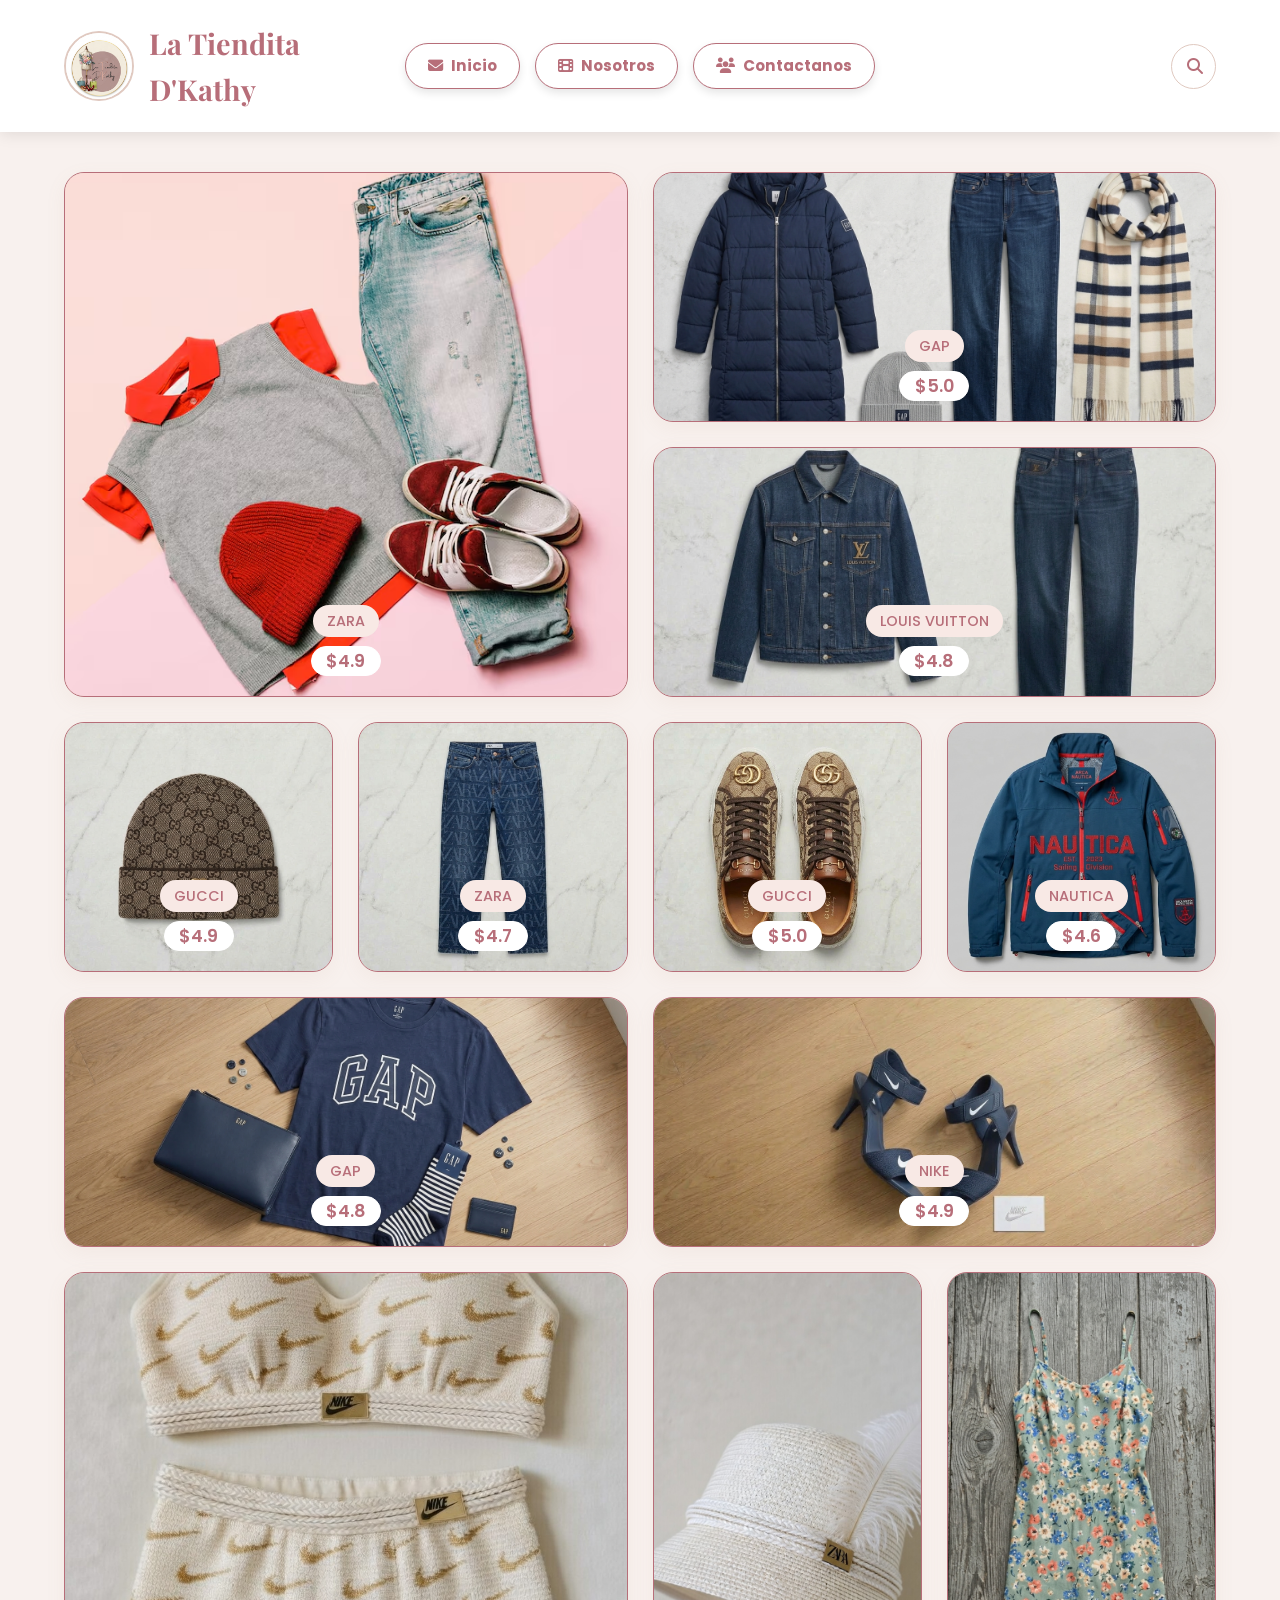
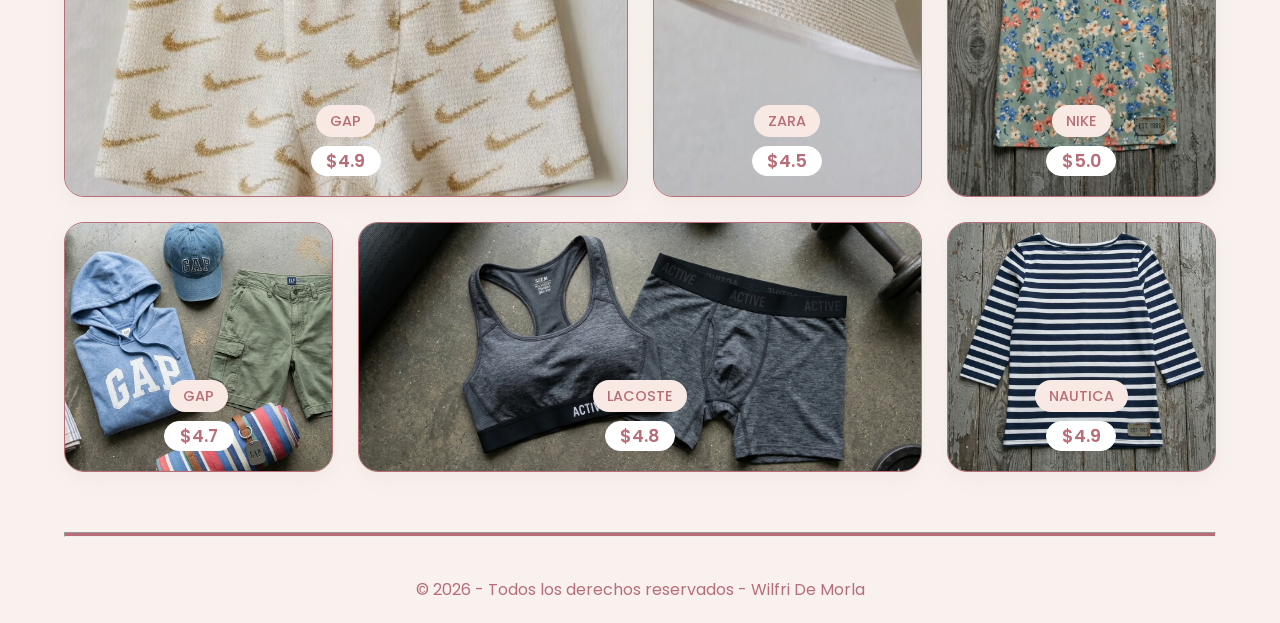
==== catalogo.html @ 21163f25 "final" ====
<!DOCTYPE html>
<html lang="es">
<head>
    <meta charset="UTF-8">
    <meta name="viewport" content="width=device-width, initial-scale=1.0">
    <title>La Tiendita D'Kathy | Catalogo</title>
    <link rel="icon" href="IMG/logok.jpg" type="image/jpeg">
    <link rel="stylesheet" href="css/style.css">
    <link rel="stylesheet" href="https://cdnjs.cloudflare.com/ajax/libs/font-awesome/6.5.1/css/all.min.css">
    <link href="https://fonts.googleapis.com/css2?family=Playfair+Display:wght@700&family=Poppins:wght@400;600;800&display=swap" rel="stylesheet">
</head>
<body id="contactanos">

   <header>
      <div class="logo-container">
    <a href="contactanos.html" class="logo-link">
        <img src="IMG/logo_tiendita.png" alt="Logo" class="logo">
        <span class="brand-name">La Tiendita D'Kathy</span>
    </a>
</div>

    <nav>
        <ul>
            <li>
                <a href="index.html">
                    <i class="fas fa-envelope"></i>
                    <span>Inicio</span>
                </a>
            </li>
            <li>
                <a href="nosotros.html">
                    <i class="fas fa-film"></i>
                    <span>Nosotros</span>
                </a>
            </li>
            <li>
                <a href="contactanos.html">
                    <i class="fas fa-users"></i>
                    <span>Contactanos</span>
                </a>
            </li>
            
        </ul>  
    </nav>
     <div class="header-widgets">
            <div class="search-container">
                <i class="fas fa-search"></i>
                <input type="text" placeholder="¿Qué buscas hoy?">
            </div>
        </div>
    </header>

            <div class="all" id="allContainer">

            <div class="filme grande" data-name="CONJUNTO">
                <img src="IMG/ropa1.avif" alt="Conjunto">
                <div class="card-content">
                    <div class="genres"><span>ZARA</span></div>
                    <div class="rating">$4.9</div>
                </div>
            </div>

            <div class="filme ancho" data-name="CONJUNTO">
                <img src="IMG/ropa2.png" alt="Conjunto">
                <div class="card-content">
                    
                    <div class="genres"><span>GAP</span></div>
                    <div class="rating">$5.0</div>
                </div>
            </div>

            <div class="filme ancho" data-name="CONJUNTO">
                <img src="IMG/ropa3.png" alt="Conjunto">
                <div class="card-content">
                    <div class="genres"><span>LOUIS VUITTON</span></div>
                    <div class="rating">$4.8</div>
                </div>
            </div>

            <div class="filme" data-name="GORRO">
                <img src="IMG/ropa4.png" alt="Gorro">
                <div class="card-content">
                    <div class="genres"><span>GUCCI</span></div>
                    <div class="rating">$4.9</div>
                </div>
            </div>

            <div class="filme" data-name="PANTALON">
                <img src="IMG/ropa5.png" alt="pantalon">
                <div class="card-content">
                    <div class="genres"><span>ZARA</span></div>
                    <div class="rating">$4.7</div>
                </div>
            </div>

            <div class="filme" data-name="Zapatos">
                <img src="IMG/ropa6.png" alt="zapatos">
                <div class="card-content">
                    <div class="genres"><span>GUCCI</span></div>
                    <div class="rating">$5.0</div>
                </div>
            </div>

            <div class="filme" data-name="CHAQUETA">
                <img src="IMG/ropa7.png" alt="chaqueta">
                <div class="card-content">
                    <div class="genres"><span>NAUTICA</span></div>
                    <div class="rating">$4.6</div>
                </div>
            </div>

            <div class="filme ancho" data-name="CONJUNTO">
                <img src="IMG/ropa8.png" alt="conjunto">
                <div class="card-content">
                    <div class="genres"><span>GAP</span></div>
                    <div class="rating">$4.8</div>
                </div>
            </div>

            <div class="filme ancho" data-name="TACONES">
                <img src="IMG/ropa9.png" alt="tacones">
                <div class="card-content">
                    <div class="genres"><span>NIKE</span></div>
                    <div class="rating">$4.9</div>
                </div>
            </div>

            <div class="filme grande" data-name="CONJUNTO DE ROPA INTERIOR">
                <img src="IMG/ropa10.jpg" alt="CLOTHE INTERIOR">
                <div class="card-content">
                    <div class="genres"><span>GAP</span></div>
                    <div class="rating">$4.9</div>
                </div>
            </div>

            <div class="filme alto" data-name="SOMBRERO">
                <img src="IMG/ropa11.jpg" alt="sombrero">
                <div class="card-content">
                    <div class="genres"><span>ZARA</span></div>
                    <div class="rating">$4.5</div>
                </div>
            </div>

            <div class="filme alto" data-name="VESTIDO CASUAL">
                <img src="IMG/ropa14.png" alt="vestido casual">
                <div class="card-content">
                    <div class="genres"><span>NIKE</span></div>
                    <div class="rating">$5.0</div>
                </div>
            </div>

            <div class="filme" data-name="VESTIDO CASUAL">
                <img src="IMG/ropa13.png" alt="vestido casual">
                <div class="card-content">
                    <div class="genres"><span>GAP</span></div>
                    <div class="rating">$4.7</div>
                </div>
            </div>

            <div class="filme ancho" data-name="ROPA INTERIOR F. DEPORTIVA">
                <img src="IMG/ropa12.png" alt="ropa femenina deportiva">
                <div class="card-content">
                    <div class="genres"><span>LACOSTE</span></div>
                    <div class="rating">$4.8</div>
                </div>
            </div>

            <div class="filme" data-name="CAMISETA">
                <img src="IMG/ropa15.png" alt="camiseta">
                <div class="card-content">
                    <div class="genres"><span>NAUTICA</span></div>
                    <div class="rating">$4.9</div>
                </div>
            </div>

        </div> 

       <footer>
      <hr class="footer-divider">

        <div class="footer-down">
            <div class="footer-bottom">
                <p>&copy; 2026 - Todos los derechos reservados - Wilfri De Morla</p>
            </div>
    </footer>

</body>
</html>
---- css/style.css ----
@import url('https://fonts.googleapis.com/css2?family=Playfair+Display:wght@700&family=Poppins:wght@400;600;700;800&display=swap');

* { 
    margin: 0; 
    padding: 0; 
    box-sizing: border-box; 
}

body {
    font-family: 'Poppins', sans-serif;
    color: #4A3C31;
    background-color: #F8F1EE;
    line-height: 1.6;
}

/*HEADER UNIFICADO*/
header, .main-header {
    display: grid;
    grid-template-columns: 1fr auto 1fr;
    align-items: center;
    padding: 20px 5%;
    width: 100%;
    z-index: 1000;
}


.main-header {
    position: absolute;
    top: 0;
    background: transparent;
}


body#contactanos header {
    position: sticky;
    top: 0;
    background-color: #FFFFFF;
    box-shadow: 0 2px 15px rgba(0,0,0,0.1);
}



.logo-container a {
    display: flex;
    align-items: center;
    text-decoration: none;
    gap: 15px;
}

.logo {
    width: 70px;
    height: 70px;
    border-radius: 50%;
    object-fit: cover;
    border: 2px solid #E0C9C0;
}

.store-name, .brand-name {
    font-family: 'Playfair Display', serif;
    font-size: 1.8rem;
    font-weight: 700;
}


.main-header .store-name {
    color: white; 
    text-shadow: 2px 2px 4px rgba(0,0,0,0.5); 
}

body#contactanos .brand-name {
    color: #B76E79;
 }

/*NAVEGACIÓN*/
nav ul {
    list-style: none;
    display: flex;
    gap: 15px;
}

nav ul li a {
    display: flex;
    align-items: center;
    text-decoration: none;
    background-color: white;
    color: #B76E79;;
    padding: 10px 22px;
    border-radius: 50px;
    font-weight: 700;
    font-size: 0.95rem;
    transition: 0.3s;
    box-shadow: 0 4px 8px rgba(0,0,0,0.1);
    border: 1px solid #B76E79;;
}

nav ul li a i {
    margin-right: 8px;
    color: #B76E79; 
}

.site-type{
    position: relative;
    left: 50px;
}
nav ul li a:hover {
    background-color: #B76E79;
    color:white;
    transform: translateY(-3px);
    border: 1px solid #E0C9C0;
}

nav ul li a:hover i { 
    color: #FFFFFF;
}

/*BUSCADOR*/
.header-widgets {
    display: flex;
    justify-content: flex-end;
}

.search-container {
    background: white;
    border-radius: 50px;
    padding: 10px 15px;
    display: flex;
    align-items: center;
    border: 1px solid #E0C9C0;
    width: 45px;
    height: 45px;
    overflow: hidden;
    transition: 0.4s ease;
}

.search-container:hover {
    width: 220px;
}

.search-container i { 
    color: #B76E79; 
    cursor: pointer; 
}

.search-container input {
    border: none;
    outline: none;
    margin-left: 10px;
    width: 0;
    opacity: 0;
    transition: 0.3s;
    background: white;
}

.search-container:hover input { 
    width: 100%; 
    opacity: 1; 
}

/*SECCIÓN HERO*/
.hero-section {
    height: 100vh;
    background: linear-gradient(rgba(0,0,0,0.4), rgba(0,0,0,0.4)), 
                url('../IMG/maniquies.avif') no-repeat center center/cover;
    display: flex;
    justify-content: center;
    align-items: center;
    text-align: center;
    color: white;
}

.hero-logo { 
    height: auto;
    width: 250px; 
    border-radius: 50%; 
    margin-bottom: 20px; 
    border: 4px solid #E0C9C0;
}

.hero-title { 
    font-size: 4rem; 
    letter-spacing: 3px;
     margin-bottom: 10px; 
    }

.hero-subtitle { 
    font-size: 1.4rem; 
    margin-bottom: 30px; 

}

.btn-comprar {
    padding: 15px 40px;
    background-color: #E0C9C0;
    color: #B76E79;
    text-decoration: none;
    border-radius: 50px;
    font-weight: 700;
    text-transform: uppercase;
    transition: 0.3s;
    border: 1px solid #B76E79;;
}

.btn-comprar:hover { 
    background-color: #B76E79; 
    color: #E0C9C0; 
    transform: scale(1.1); 
    border: 1px solid #E0C9C0; }

/*SECCIÓN CONTACTO*/

#CONTACTOS {
    display: flex;
    justify-content: center;
    align-items: center;
    padding: 80px 20px;
}


.container-form {
    background: rgba(255, 255, 255, 0.05); 
    border: 1px solid #B76E79; 
    padding: 50px;
    border-radius: 25px;
    width: 100%;
    max-width: 750px;
    box-shadow: 0 25px 50px rgba(0,0,0,0.6);
}
::placeholder{
    color: #B76E79;
}


.info-form {
    text-align: center;
    margin-bottom: 40px;
}

.info-form h2 {
    color: #B76E79; 
    font-size: 2rem;
    margin-bottom: 15px;
}

.info-form p {
    color: #B76E79;
    margin-bottom: 25px;
}


.contact-links {
    display: flex;
    justify-content: center;
    flex-wrap: wrap;
    gap: 20px;
}

.contact-links a {
    color: #B76E79;
    text-decoration: none;
    font-size: 0.85rem;
    display: flex;
    align-items: center;
    gap: 10px;
    padding: 10px 15px;
    background: #E0C9C0;
    border-radius: 50px;
    transition: 0.3s;
    border: 1px  solid #B76E79;
}

.contact-links a:hover {
    background: #B76E79;
    color: #E0C9C0;
    border: 1px  solid #E0C9C0;;
}


.formulario h2 {
    text-align: center;
    font-size: 1.2rem;
    margin-bottom: 20px;
    color: #B76E79;
}


input, textarea {
    width: 100%;
    padding: 15px;
    margin: 10px 0;
    border-radius: 10px;
    border: 1px solid #B76E79; 
    background: #E0C9C0;
    color:#B76E79;
    font-family: 'Orbitron', sans-serif;
    outline: none;
    transition: 0.3s;
}

input:focus, textarea:focus {
    border-color: #B76E79;
}

textarea {
    min-height: 120px;
    resize: none;
}


button {
    width: 100%;
    background: #E0C9C0;
    color:#B76E79;
    padding: 18px;
    border-radius: 50px;
    border: none;
    font-family: 'Orbitron', sans-serif;
    font-size: 1rem;
    font-weight: bold;
    cursor: pointer;
    margin-top: 15px;
    display: flex;
    justify-content: center;
    align-items: center;
    gap: 10px;
    transition: 0.3s;
    border: 1px solid #B76E79;
}

button:hover {
    background: #B76E79;
    transform: scale(1.02);
    color:#E0C9C0;
    border: 1px solid #E0C9C0;
}

/*FOOTER*/
.footer {
    background: white;
    color: #B76E79;
    height: auto;
    max-width: 100%;
}

.footer-container {
    display: flex;
    margin-left: 10%;
}

.footer-box_subscription-info {
    margin-left: 10%;
    margin-top: 4%;
}

.boxes {
    display: flex;
    margin: 25px;
    gap: 40px;
}

.footer-box {
    display: flex;
    flex-direction: column;
    align-items: center; 
    margin: 25px;
}

.box-title {
    margin-bottom: -10px;
}

.box-content ul {
    list-style-type: none; 
    padding: 0;
    margin: 0;
}

.box-content li {
    display: flex;
    flex-direction: column;
    align-items: center;
    margin-bottom: 20px;
    text-align: center;
}

.box-content h3::before {
    content: "•"; 
    margin-right: 8px;
    color:#B76E79;
}

.box-content h3 {
    display: flex;
    align-items: center;
    justify-content: center;
    margin-bottom: 5px;
}

.icons ul {
    display: flex;
    justify-content: center;
    list-style: none;
    padding: 0;
}

.icons .icon {
    position: relative;
    background: #B76E79;
    border-radius: 50%;
    margin: 10px;
    width: 50px;
    height: 50px;
    font-size: 18px;
    display: flex;
    justify-content: center;
    align-items: center;
    box-shadow: 0 10px 10px rgba(0,0,0,0.5);
    cursor: pointer;
    transition: all 0.2s cubic-bezier(0.68, -0.55, 0.265, 1.55);
    color: white; 
}

.icons .icon .name {
    position: absolute;
    top: 0;
    font-size: 14px;
    background: #ffffff;
    color: #333;
    padding: 5px 10px;
    border-radius: 5px;
    box-shadow: 0 10px 10px rgba(0, 0, 0, 0.1);
    opacity: 0;
    pointer-events: none;
    transition: all 0.3s cubic-bezier(0.68, -0.55, 0.265, 1.55);
}

.icons .icon:hover .name {
    top: 60px;
    opacity: 1;
    visibility: visible;
}

.icons .icon.facebook:hover, 
.icons .icon.facebook:hover .name { background: #1877F2; color: white; }

.icons .icon.twitter:hover, 
.icons .icon.twitter:hover .name { background: #1DA1F2; color: white; }

.icons .icon.instagram:hover, 
.icons .icon.instagram:hover .name { background: #E4405F; color: white; }

.icons .icon.github:hover, 
.icons .icon.github:hover .name { background: #333; color: white; }

.icons .icon.youtube:hover, 
.icons .icon.youtube:hover .name { background: #CD201F; color: white; }

.box-title1 {
    position: relative;
    left: 40px;
}

.box-content1 ul {
    list-style-type: none; 
}

.box-content1 ul li {
    display: flex;
    align-items: center;
    gap: 10px;
}

.sub-input {
    font-size: 15px;
    border-radius: 5px;
    padding: 10px;
    width: 280px;
    background: #E0C9C0;
    color: #B76E79;
    border: 1px solid #B76E79;;
}

.sub-button {
    font-size: 15px;
    border-radius: 5px;
    background: #B76E79;
    color: white;
    padding: 10px 20px;
    margin-left: 0;
    cursor: pointer;
    transition: transform 0.2s;
    width: auto;
    margin-top: 0; 
}

.sub-button:hover {
    transform: scale(1.1);
}

hr {
    width: 90%;
    margin: 20px auto;
    background: #B76E79;
    height: 5px;
}

.sub-input::placeholder {
    color: #B76E79;;
}

.footer-down {
    text-align: center;
    color: #B76E79;;
    width: 100%;
    padding: 20px 0;
}

.icons a {
    text-decoration: none; 
    color: inherit;       
    display: flex;
    justify-content: center;
    align-items: center;
    width: 100%;
    height: 100%;
}

/*contenido de catalogo*/

.rating {
    margin: 12px auto 0 auto;
    color: #B76E79;
    border: 1px solid white;
    width: 70px;
    background: white;
    border-radius: 20px;
    font-size: 1rem;
    font-weight: 600;
    display: block;
}

.all {
    display: grid;
    grid-template-columns: repeat(4, 1fr); 
    grid-auto-rows: 250px; 
    gap: 25px;
    padding: 40px 5%;
    max-width: 1400px;
    margin: auto;
    grid-auto-flow: dense; 
}

/*TARJETA ESTÁNDAR*/
.filme {
    background:  #E0C9C0;
    border-radius: 20px;
    overflow: hidden;
    position: relative;
    display: flex;
    flex-direction: column;
    text-align: center;
    transition: all 0.35s ease;
    box-shadow: 0 6px 20px rgba(180, 140, 120, 0.08);
    border: 1px solid #B76E79;
}

.filme:hover {
    transform: translateY(-12px);
    box-shadow: 0 15px 35px rgba(183, 110, 121, 0.18);
    border-color: #B76E79;
}

/*IMÁGENES*/
.filme img {
    width: 100%;
    height: 100%; 
    object-fit: cover;
}

/*CONTENIDO DE LA TARJETA*/
.card-content {
    padding: 20px 15px;
    position: absolute;
    bottom: 0;
    width: 100%;
    display: flex;
    flex-direction: column;
    align-items: center;
}


.genres span {
    background: #F8E9E5;
    color: #B76E79;
    padding: 6px 14px;
    border-radius: 30px;
    font-size: 0.9rem;
    font-weight: 500;
}

.rating {
    margin-top: 12px;
    font-size: 1.1rem;
    color: #B76E79;
}

.filme.grande {
    grid-column: span 2;
    grid-row: span 2;
}


.filme.ancho {
    grid-column: span 2;
}


.filme.alto {
    grid-row: span 2;
}

@media (max-width: 900px) {
    .all {
        grid-template-columns: 1fr; 
        grid-auto-rows: auto;
    }
    
    .filme.grande, .filme.ancho, .filme.alto {
        grid-column: span 1;
        grid-row: span 1;
    }

    .filme img {
        height: 350px; 
    }

 
}

/*Nosotros*/

.first-img img {
    width: 100%;
    height: 100%;
    object-fit: cover;
}

.Text_inside_img {
    position: absolute;
    top: 50%;
    left: 75%;
    transform: translate(-50%, -50%); 
    text-align: center;
    width: 90%;
    color: #333; 
    z-index: 10;
}
.img_and_text {
    position: relative;
    width: 100%;
    height: 100vh; 
    overflow: hidden;
}

.Text_inside_img h1 {
    font-size: 3.5rem;
    font-weight: 800;
    margin-bottom: -1px;
    text-shadow: 2px 2px 10px rgb(255, 253, 253); 
}

.Text_inside_img p {
    font-size: 2.5rem;
    font-weight: bold;
    text-shadow: 1px 1px 5px rgb(255, 255, 255);
}

.section-type-moda {
    display: flex;
    justify-content: center; 
    margin-top: 50px;
    flex-wrap: wrap; 
}

.moda-boxes {
    position: relative; 
    margin: 20px;
    display: inline-block; 
}

.moda-boxes img {
    width: 500px;
    height: 400px;
    border-radius: 10%;
    display: block;
    margin-left: 100px;
    margin-right: 100px;
}


.moda-boxes {
    position: relative; 
    overflow: hidden;    
    border-radius: 10%;
    cursor: pointer;
    margin: 20px;
    display: flex;
    justify-content: center;
    align-items: center;
}

.moda-boxes img {
    width: 500px;
    height: 400px;
    border-radius: 10%;
    display: block;
    transition: transform 0.4s ease;
    filter: brightness(60%);
}

.moda-boxes:hover img {
    transform: scale(1.1);
}

.modas {
    position: absolute;
    top: 50%;
    left: 50%;
    transform: translate(-50%, -50%);
    width: 70%;
    text-align: center;
    color: white;
    z-index: 2;
    pointer-events: none;
}

.modas h3 {
    font-family: 'Playfair Display', serif;
    font-size: 2rem;
    margin-bottom: 10px;
    text-transform: uppercase;
}

.modas p {
    font-family: 'Poppins', sans-serif;
    font-size: 1.1rem;
    line-height: 1.5;
}

/*Contenedor general*/
.todo {
    padding: 80px 20px;
    background-color: #f4f4f4; 
    text-align: center;
}

/*Título con estilo*/
.descrip h2 {
    font-family: 'Playfair Display', serif;
    font-size: 2.2rem;
    color: #1a1a1a;
    margin-bottom: 50px;
    text-transform: uppercase;
    letter-spacing: 3px;
    position: relative;
    display: inline-block;
}

.descrip h2::after {
    content: '';
    width: 60px;
    height: 2px;
    background: #333;
    position: absolute;
    bottom: -10px;
    left: 50%;
    transform: translateX(-50%);
}

/*Contenedor de logos*/
.marcaR {
    display: flex;
    flex-wrap: wrap;
    justify-content: center;
    align-items: center;
    gap: 25px; 
    max-width: 1100px;
    margin: 0 auto;
}

/*El cuadrito del logo*/
.marcas {
    width: 160px;
    height: 120px;
    display: flex;
    justify-content: center;
    align-items: center;
    background: radial-gradient(circle, #ffffff 50%, #fafafa 100%);
    border: 1px solid #ddd;
    border-radius: 12px;
    padding: 15px;
    box-shadow: inset 0 0 10px rgba(0,0,0,0.02);
    transition: all 0.4s cubic-bezier(0.175, 0.885, 0.32, 1.275);
    overflow: hidden;
}

.marcas img {
    max-width: 100%;
    max-height: 100%;
    object-fit: contain;
    filter: grayscale(100%) contrast(1.2) brightness(1.1);
    opacity: 0.7;
    transition: all 0.4s ease;
}

.marcas:hover {
    transform: translateY(-5px) scale(1.05);
    border-color: #1a1a1a;
    background: #fff;
    box-shadow: 0 12px 20px rgba(0,0,0,0.1);
}

.marcas:hover img {
    filter: grayscale(0%) contrast(1) brightness(1);
    opacity: 1;
}

/*Responsivo*/
@media (max-width: 600px) {
    .marcas {
        width: 140px;
        height: 100px;
    }
}

.body12{
    background-color: #f4f4f4 !important;
}

.visitanos {
    padding: 20px;
    font-family: Arial, sans-serif;
}

.visitanos h2 {
    font-size: 2.2rem;
    margin-bottom: 20px;
    letter-spacing: 1px;
}

.contenedor-flex {
    display: flex;
    gap: 30px;
    align-items: stretch;
    
}

.tarjeta-info {
    background: white;
    padding: 30px;
    border-radius: 20px;
    box-shadow: 0 4px 15px rgba(0,0,0,0.1);
    flex: 1;
}

.tarjeta-info h3 {
    margin: 10px 0;
    font-size: 1.5rem;
}

.tarjeta-info p {
    color: #333;
    margin: 8px 0;
    font-size: 0.9rem;
}
.mapa {
    flex: 1;
    border-radius: 20px;
    overflow: hidden;
    box-shadow: 0 4px 15px rgba(0,0,0,0.1);
}

.mapa iframe {
    width: 100%;
    height: 100%;
    border: 0;
    filter: grayscale(1) invert(0.9) contrast(1.2);
}

@media (max-width: 768px) {
    .contenedor-flex {
        flex-direction: column;
    }
    .mapa {
        height: 300px;
    }
}
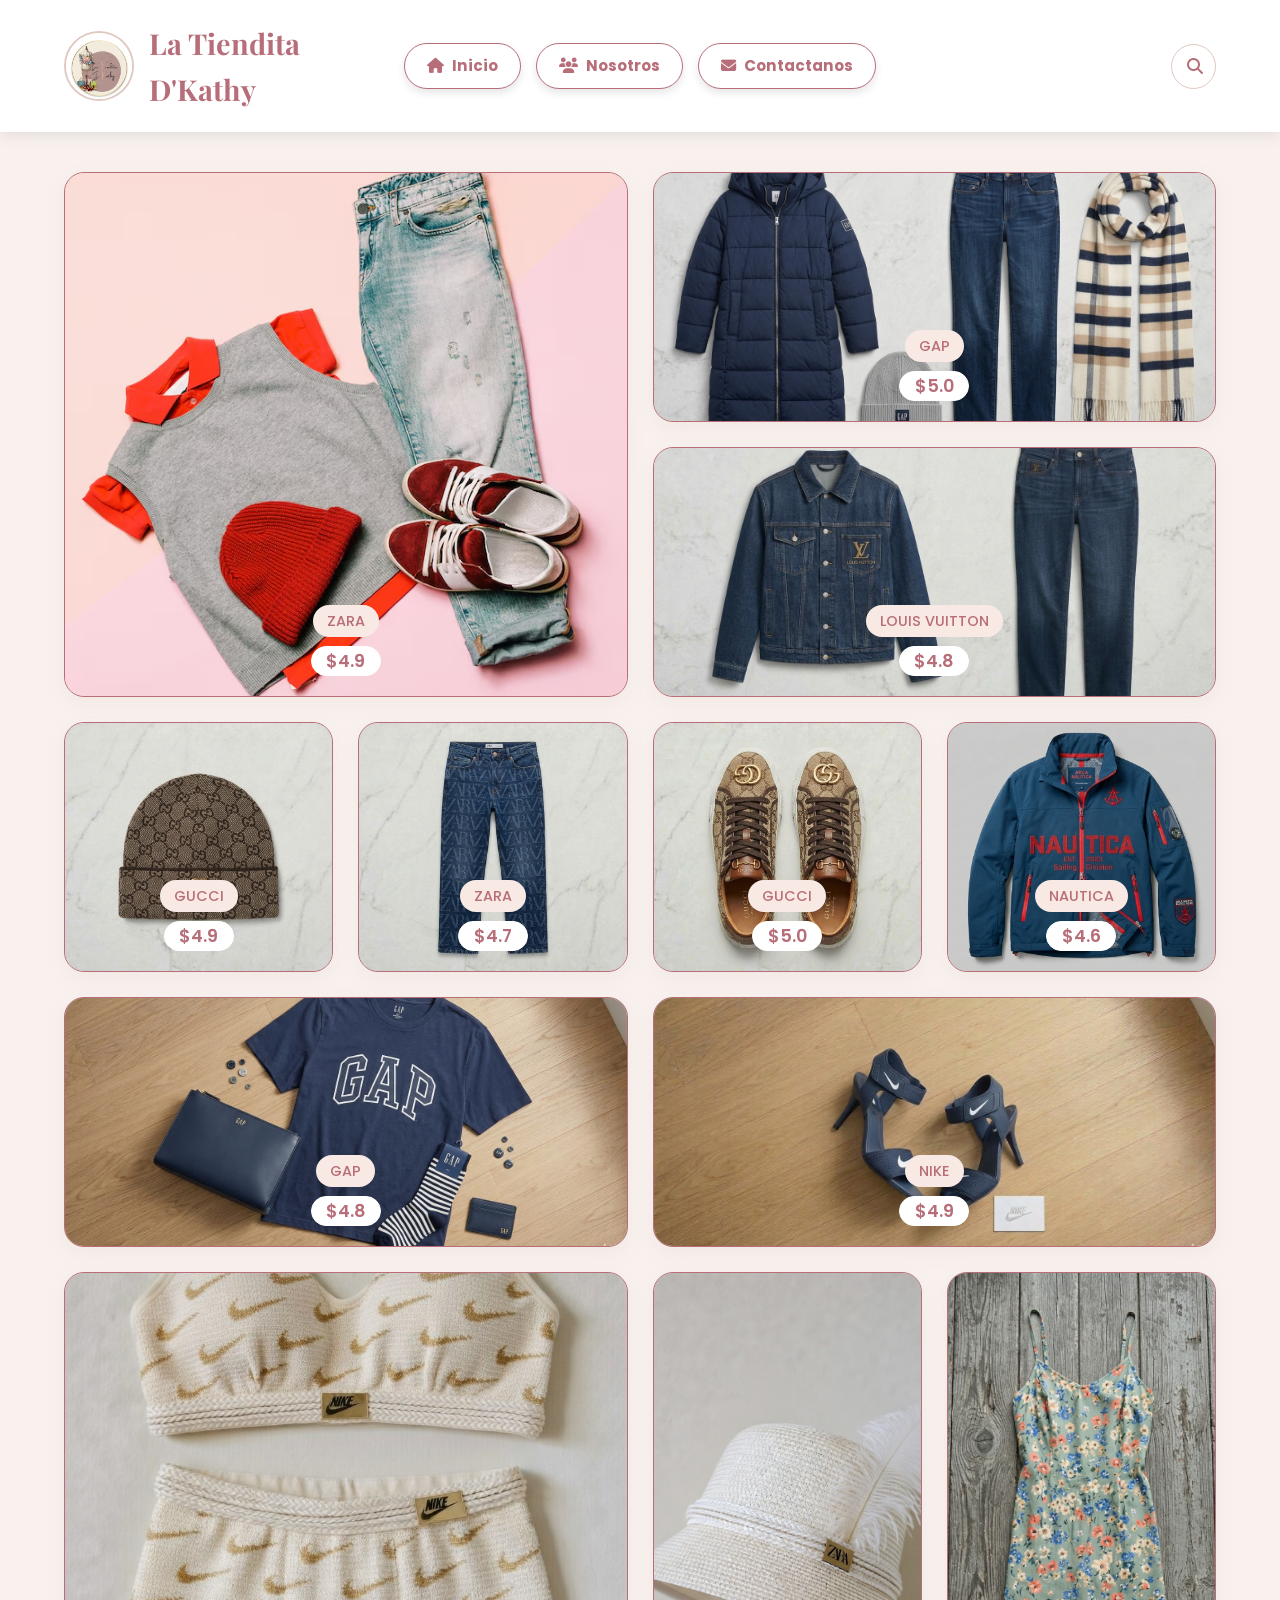
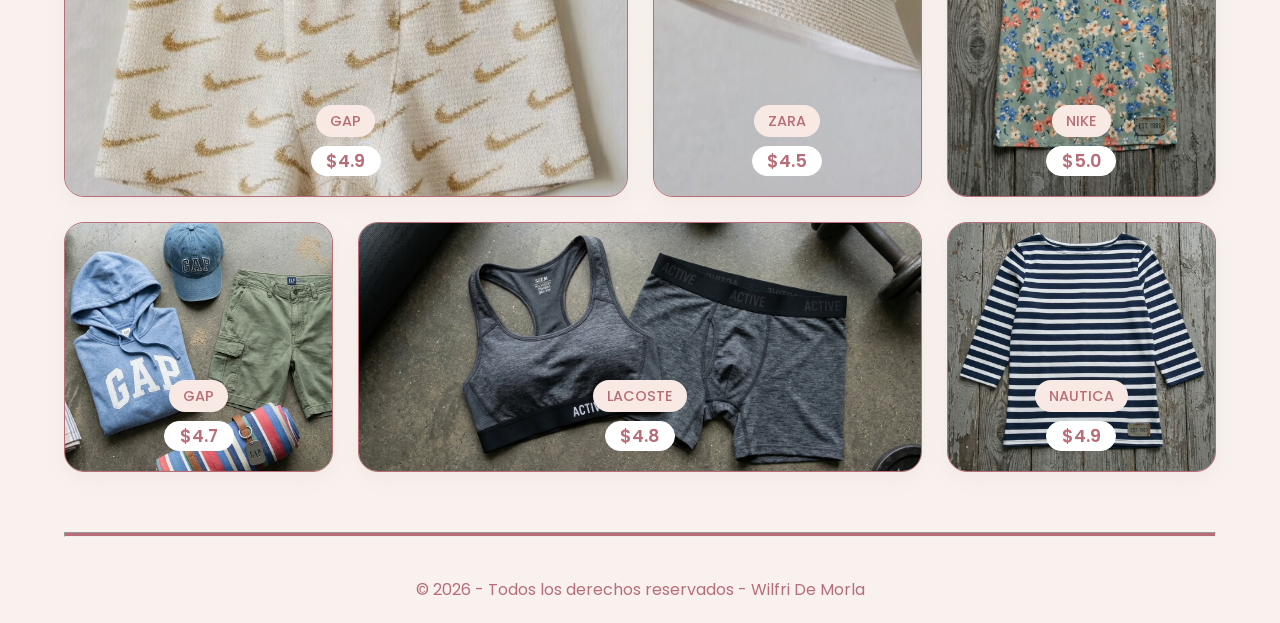
==== commit 4d25a049: "trabajo final correcion de vistas" ====
--- a/catalogo.html
+++ b/catalogo.html
@@ -23,19 +23,19 @@
         <ul>
             <li>
                 <a href="index.html">
-                    <i class="fas fa-envelope"></i>
+                    <i class="fas fa-home"></i>
                     <span>Inicio</span>
                 </a>
             </li>
             <li>
                 <a href="nosotros.html">
-                    <i class="fas fa-film"></i>
+                    <i class="fas fa-users"></i>
                     <span>Nosotros</span>
                 </a>
             </li>
             <li>
                 <a href="contactanos.html">
-                    <i class="fas fa-users"></i>
+                    <i class="fas fa-envelope"></i>
                     <span>Contactanos</span>
                 </a>
             </li>
--- a/css/style.css
+++ b/css/style.css
@@ -1,10 +1,522 @@
-
+/*index.html*/
+.hero-section {
+    height: 100vh;
+    background: linear-gradient(rgba(0,0,0,0.4), rgba(0,0,0,0.4)), 
+url('../IMG/maniquies.avif') no-repeat center center/cover;
+    display: flex;
+    justify-content: center;
+    align-items: center;
+    text-align: center;
+    color: white;
+}
+
+.hero-logo { 
+    height: auto;
+    width: 250px; 
+    border-radius: 50%; 
+    margin-bottom: 20px; 
+    border: 4px solid #E0C9C0;
+}
+
+.hero-title { 
+    font-size: 4rem; 
+    letter-spacing: 3px;
+     margin-bottom: 10px; 
+    }
+
+.hero-subtitle { 
+    font-size: 1.4rem; 
+    margin-bottom: 30px; 
+
+}
+
+.btn-comprar {
+    padding: 15px 40px;
+    background-color: #E0C9C0;
+    color: #B76E79;
+    text-decoration: none;
+    border-radius: 50px;
+    font-weight: 700;
+    text-transform: uppercase;
+    transition: 0.3s;
+    border: 1px solid #B76E79;;
+}
+
+.btn-comprar:hover { 
+    background-color: #B76E79; 
+    color: #E0C9C0; 
+    transform: scale(1.1); 
+    border: 1px solid #E0C9C0; }
+
+/* catalogo.html*/
+.rating {
+    margin: 12px auto 0 auto;
+    color: #B76E79;
+    border: 1px solid white;
+    width: 70px;
+    background: white;
+    border-radius: 20px;
+    font-size: 1rem;
+    font-weight: 600;
+    display: block;
+}
+
+.all {
+    display: grid;
+    grid-template-columns: repeat(4, 1fr); 
+    grid-auto-rows: 250px; 
+    gap: 25px;
+    padding: 40px 5%;
+    max-width: 1400px;
+    margin: auto;
+    grid-auto-flow: dense; 
+}
+
+.filme {
+    background:  #E0C9C0;
+    border-radius: 20px;
+    overflow: hidden;
+    position: relative;
+    display: flex;
+    flex-direction: column;
+    text-align: center;
+    transition: all 0.35s ease;
+    box-shadow: 0 6px 20px rgba(180, 140, 120, 0.08);
+    border: 1px solid #B76E79;
+}
+
+.filme:hover {
+    transform: translateY(-12px);
+    box-shadow: 0 15px 35px rgba(183, 110, 121, 0.18);
+    border-color: #B76E79;
+}
+
+.filme img {
+    width: 100%;
+    height: 100%; 
+    object-fit: cover;
+}
+
+.card-content {
+    padding: 20px 15px;
+    position: absolute;
+    bottom: 0;
+    width: 100%;
+    display: flex;
+    flex-direction: column;
+    align-items: center;
+}
+
+.genres span {
+    background: #F8E9E5;
+    color: #B76E79;
+    padding: 6px 14px;
+    border-radius: 30px;
+    font-size: 0.9rem;
+    font-weight: 500;
+}
+
+.rating {
+    margin-top: 12px;
+    font-size: 1.1rem;
+    color: #B76E79;
+}
+
+.filme.grande {
+    grid-column: span 2;
+    grid-row: span 2;
+}
+
+.filme.ancho {
+    grid-column: span 2;
+}
+
+.filme.alto {
+    grid-row: span 2;
+}
+
+@media (max-width: 900px) {
+    .all {
+        grid-template-columns: 1fr; 
+        grid-auto-rows: auto;
+    }
+    
+    .filme.grande, .filme.ancho, .filme.alto {
+        grid-column: span 1;
+        grid-row: span 1;
+    }
+
+    .filme img {
+        height: 350px; 
+    }
+
+ 
+}
+
+/*contactanos.html */
+#CONTACTOS {
+    display: flex;
+    justify-content: center;
+    align-items: center;
+    padding: 80px 20px;
+}
+
+.container-form {
+    background: rgba(255, 255, 255, 0.05); 
+    border: 1px solid #B76E79; 
+    padding: 50px;
+    border-radius: 25px;
+    width: 100%;
+    max-width: 750px;
+    box-shadow: 0 25px 50px rgba(0,0,0,0.6);
+}
+::placeholder{
+    color: #B76E79;
+}
+
+.info-form {
+    text-align: center;
+    margin-bottom: 40px;
+}
+
+.info-form h2 {
+    color: #B76E79; 
+    font-size: 2rem;
+    margin-bottom: 15px;
+}
+
+.info-form p {
+    color: #B76E79;
+    margin-bottom: 25px;
+}
+
+.contact-links {
+    display: flex;
+    justify-content: center;
+    flex-wrap: wrap;
+    gap: 20px;
+}
+
+.contact-links a {
+    color: #B76E79;
+    text-decoration: none;
+    font-size: 0.85rem;
+    display: flex;
+    align-items: center;
+    gap: 10px;
+    padding: 10px 15px;
+    background: #E0C9C0;
+    border-radius: 50px;
+    transition: 0.3s;
+    border: 1px  solid #B76E79;
+}
+
+.contact-links a:hover {
+    background: #B76E79;
+    color: #E0C9C0;
+    border: 1px  solid #E0C9C0;;
+}
+
+.formulario h2 {
+    text-align: center;
+    font-size: 1.2rem;
+    margin-bottom: 20px;
+    color: #B76E79;
+}
+
+input, textarea {
+    width: 100%;
+    padding: 15px;
+    margin: 10px 0;
+    border-radius: 10px;
+    border: 1px solid #B76E79; 
+    background: #E0C9C0;
+    color:#B76E79;
+    font-family: 'Orbitron', sans-serif;
+    outline: none;
+    transition: 0.3s;
+}
+
+input:focus, textarea:focus {
+    border-color: #B76E79;
+}
+
+textarea {
+    min-height: 120px;
+    resize: none;
+}
+
+button {
+    width: 100%;
+    background: #E0C9C0;
+    color:#B76E79;
+    padding: 18px;
+    border-radius: 50px;
+    border: none;
+    font-family: 'Orbitron', sans-serif;
+    font-size: 1rem;
+    font-weight: bold;
+    cursor: pointer;
+    margin-top: 15px;
+    display: flex;
+    justify-content: center;
+    align-items: center;
+    gap: 10px;
+    transition: 0.3s;
+    border: 1px solid #B76E79;
+}
+
+button:hover {
+    background: #B76E79;
+    transform: scale(1.02);
+    color:#E0C9C0;
+    border: 1px solid #E0C9C0;
+}
+
+/*nosotros*/
+.first-img img {
+    width: 100%;
+    height: 100%;
+    object-fit: cover;
+}
+
+.Text_inside_img {
+    position: absolute;
+    top: 50%;
+    left: 50%;
+    transform: translate(-50%, -50%); 
+    text-align: center;
+    width: 90%;
+    color: #333; 
+    z-index: 10;
+}
+.img_and_text {
+    position: relative;
+    width: 100%;
+    height: 100vh; 
+    overflow: hidden;
+}
+
+.Text_inside_img h1 {
+    font-size: 3.5rem;
+    font-weight: 800;
+    margin-bottom: -1px;
+    text-shadow: 2px 2px 10px rgb(255, 253, 253); 
+}
+
+.Text_inside_img p {
+    font-size: 2.5rem;
+    font-weight: bold;
+    text-shadow: 1px 1px 5px rgb(255, 255, 255);
+}
+
+.section-type-moda {
+    display: flex;
+    justify-content: center; 
+    margin-top: 50px;
+    flex-wrap: wrap; 
+}
+
+.moda-boxes {
+    position: relative; 
+    overflow: hidden;    
+    border-radius: 10%;
+    cursor: pointer;
+    margin: 20px;
+    display: flex;
+    justify-content: center;
+    align-items: center;
+    max-width: 100%;
+}
+
+.moda-boxes img {
+    width: 100%;
+    max-width: 500px;
+    height: 400px;
+    object-fit: cover;
+    border-radius: 10%;
+    display: block;
+    margin: 0 auto;
+    transition: transform 0.4s ease;
+    filter: brightness(60%);
+}
+
+.moda-boxes:hover img {
+    transform: scale(1.1);
+}
+
+.modas {
+    position: absolute;
+    top: 50%;
+    left: 50%;
+    transform: translate(-50%, -50%);
+    width: 70%;
+    text-align: center;
+    color: white;
+    z-index: 2;
+    pointer-events: none;
+}
+
+.modas h3 {
+    font-family: 'Playfair Display', serif;
+    font-size: 2rem;
+    margin-bottom: 10px;
+    text-transform: uppercase;
+}
+
+.modas p {
+    font-family: 'Poppins', sans-serif;
+    font-size: 1.1rem;
+    line-height: 1.5;
+}
+
+.todo {
+    padding: 80px 20px;
+    background-color: #f4f4f4; 
+    text-align: center;
+}
+
+.descrip h2 {
+    font-family: 'Playfair Display', serif;
+    font-size: 2.2rem;
+    color: #1a1a1a;
+    margin-bottom: 50px;
+    text-transform: uppercase;
+    letter-spacing: 3px;
+    position: relative;
+    display: inline-block;
+}
+
+.descrip h2::after {
+    content: '';
+    width: 60px;
+    height: 2px;
+    background: #333;
+    position: absolute;
+    bottom: -10px;
+    left: 50%;
+    transform: translateX(-50%);
+}
+
+.marcaR {
+    display: flex;
+    flex-wrap: wrap;
+    justify-content: center;
+    align-items: center;
+    gap: 25px; 
+    max-width: 1100px;
+    margin: 0 auto;
+}
+
+.marcas {
+    width: 160px;
+    height: 120px;
+    display: flex;
+    justify-content: center;
+    align-items: center;
+    background: radial-gradient(circle, #ffffff 50%, #fafafa 100%);
+    border: 1px solid #ddd;
+    border-radius: 12px;
+    padding: 15px;
+    box-shadow: inset 0 0 10px rgba(0,0,0,0.02);
+    transition: all 0.4s cubic-bezier(0.175, 0.885, 0.32, 1.275);
+    overflow: hidden;
+}
+
+.marcas img {
+    max-width: 100%;
+    max-height: 100%;
+    object-fit: contain;
+    filter: grayscale(100%) contrast(1.2) brightness(1.1);
+    opacity: 0.7;
+    transition: all 0.4s ease;
+}
+
+.marcas:hover {
+    transform: translateY(-5px) scale(1.05);
+    border-color: #1a1a1a;
+    background: #fff;
+    box-shadow: 0 12px 20px rgba(0,0,0,0.1);
+}
+
+.marcas:hover img {
+    filter: grayscale(0%) contrast(1) brightness(1);
+    opacity: 1;
+}
+
+@media (max-width: 600px) {
+    .marcas {
+        width: 140px;
+        height: 100px;
+    }
+}
+
+.body12{
+    background-color: #f4f4f4 !important;
+}
+
+.visitanos {
+    padding: 20px;
+    font-family: Arial, sans-serif;
+}
+
+.visitanos h2 {
+    font-size: 2.2rem;
+    margin-bottom: 20px;
+    letter-spacing: 1px;
+}
+
+.contenedor-flex {
+    display: flex;
+    gap: 30px;
+    align-items: stretch;
+    
+}
+
+.tarjeta-info {
+    background: white;
+    padding: 30px;
+    border-radius: 20px;
+    box-shadow: 0 4px 15px rgba(0,0,0,0.1);
+    flex: 1;
+}
+
+.tarjeta-info h3 {
+    margin: 10px 0;
+    font-size: 1.5rem;
+}
+
+.tarjeta-info p {
+    color: #333;
+    margin: 8px 0;
+    font-size: 0.9rem;
+}
+.mapa {
+    flex: 1;
+    border-radius: 20px;
+    overflow: hidden;
+    box-shadow: 0 4px 15px rgba(0,0,0,0.1);
+}
+
+.mapa iframe {
+    width: 100%;
+    height: 100%;
+    border: 0;
+    filter: grayscale(1) invert(0.9) contrast(1.2);
+}
+
+/*general. index*/
 @import url('https://fonts.googleapis.com/css2?family=Playfair+Display:wght@700&family=Poppins:wght@400;600;700;800&display=swap');
 
 * { 
     margin: 0; 
     padding: 0; 
     box-sizing: border-box; 
+}
+
+html, body {
+    overflow-x: hidden;
+    width: 100%;
 }
 
 body {
@@ -14,7 +526,6 @@
     line-height: 1.6;
 }
 
-/*HEADER UNIFICADO*/
 header, .main-header {
     display: grid;
     grid-template-columns: 1fr auto 1fr;
@@ -23,14 +534,12 @@
     width: 100%;
     z-index: 1000;
 }
-
 
 .main-header {
     position: absolute;
     top: 0;
     background: transparent;
 }
-
 
 body#contactanos header {
     position: sticky;
@@ -38,8 +547,6 @@
     background-color: #FFFFFF;
     box-shadow: 0 2px 15px rgba(0,0,0,0.1);
 }
-
-
 
 .logo-container a {
     display: flex;
@@ -62,7 +569,6 @@
     font-weight: 700;
 }
 
-
 .main-header .store-name {
     color: white; 
     text-shadow: 2px 2px 4px rgba(0,0,0,0.5); 
@@ -72,7 +578,6 @@
     color: #B76E79;
  }
 
-/*NAVEGACIÓN*/
 nav ul {
     list-style: none;
     display: flex;
@@ -99,10 +604,10 @@
     color: #B76E79; 
 }
 
-.site-type{
+.site-type {
     position: relative;
-    left: 50px;
-}
+}
+
 nav ul li a:hover {
     background-color: #B76E79;
     color:white;
@@ -114,7 +619,6 @@
     color: #FFFFFF;
 }
 
-/*BUSCADOR*/
 .header-widgets {
     display: flex;
     justify-content: flex-end;
@@ -157,184 +661,6 @@
     opacity: 1; 
 }
 
-/*SECCIÓN HERO*/
-.hero-section {
-    height: 100vh;
-    background: linear-gradient(rgba(0,0,0,0.4), rgba(0,0,0,0.4)), 
-                url('../IMG/maniquies.avif') no-repeat center center/cover;
-    display: flex;
-    justify-content: center;
-    align-items: center;
-    text-align: center;
-    color: white;
-}
-
-.hero-logo { 
-    height: auto;
-    width: 250px; 
-    border-radius: 50%; 
-    margin-bottom: 20px; 
-    border: 4px solid #E0C9C0;
-}
-
-.hero-title { 
-    font-size: 4rem; 
-    letter-spacing: 3px;
-     margin-bottom: 10px; 
-    }
-
-.hero-subtitle { 
-    font-size: 1.4rem; 
-    margin-bottom: 30px; 
-
-}
-
-.btn-comprar {
-    padding: 15px 40px;
-    background-color: #E0C9C0;
-    color: #B76E79;
-    text-decoration: none;
-    border-radius: 50px;
-    font-weight: 700;
-    text-transform: uppercase;
-    transition: 0.3s;
-    border: 1px solid #B76E79;;
-}
-
-.btn-comprar:hover { 
-    background-color: #B76E79; 
-    color: #E0C9C0; 
-    transform: scale(1.1); 
-    border: 1px solid #E0C9C0; }
-
-/*SECCIÓN CONTACTO*/
-
-#CONTACTOS {
-    display: flex;
-    justify-content: center;
-    align-items: center;
-    padding: 80px 20px;
-}
-
-
-.container-form {
-    background: rgba(255, 255, 255, 0.05); 
-    border: 1px solid #B76E79; 
-    padding: 50px;
-    border-radius: 25px;
-    width: 100%;
-    max-width: 750px;
-    box-shadow: 0 25px 50px rgba(0,0,0,0.6);
-}
-::placeholder{
-    color: #B76E79;
-}
-
-
-.info-form {
-    text-align: center;
-    margin-bottom: 40px;
-}
-
-.info-form h2 {
-    color: #B76E79; 
-    font-size: 2rem;
-    margin-bottom: 15px;
-}
-
-.info-form p {
-    color: #B76E79;
-    margin-bottom: 25px;
-}
-
-
-.contact-links {
-    display: flex;
-    justify-content: center;
-    flex-wrap: wrap;
-    gap: 20px;
-}
-
-.contact-links a {
-    color: #B76E79;
-    text-decoration: none;
-    font-size: 0.85rem;
-    display: flex;
-    align-items: center;
-    gap: 10px;
-    padding: 10px 15px;
-    background: #E0C9C0;
-    border-radius: 50px;
-    transition: 0.3s;
-    border: 1px  solid #B76E79;
-}
-
-.contact-links a:hover {
-    background: #B76E79;
-    color: #E0C9C0;
-    border: 1px  solid #E0C9C0;;
-}
-
-
-.formulario h2 {
-    text-align: center;
-    font-size: 1.2rem;
-    margin-bottom: 20px;
-    color: #B76E79;
-}
-
-
-input, textarea {
-    width: 100%;
-    padding: 15px;
-    margin: 10px 0;
-    border-radius: 10px;
-    border: 1px solid #B76E79; 
-    background: #E0C9C0;
-    color:#B76E79;
-    font-family: 'Orbitron', sans-serif;
-    outline: none;
-    transition: 0.3s;
-}
-
-input:focus, textarea:focus {
-    border-color: #B76E79;
-}
-
-textarea {
-    min-height: 120px;
-    resize: none;
-}
-
-
-button {
-    width: 100%;
-    background: #E0C9C0;
-    color:#B76E79;
-    padding: 18px;
-    border-radius: 50px;
-    border: none;
-    font-family: 'Orbitron', sans-serif;
-    font-size: 1rem;
-    font-weight: bold;
-    cursor: pointer;
-    margin-top: 15px;
-    display: flex;
-    justify-content: center;
-    align-items: center;
-    gap: 10px;
-    transition: 0.3s;
-    border: 1px solid #B76E79;
-}
-
-button:hover {
-    background: #B76E79;
-    transform: scale(1.02);
-    color:#E0C9C0;
-    border: 1px solid #E0C9C0;
-}
-
-/*FOOTER*/
 .footer {
     background: white;
     color: #B76E79;
@@ -344,12 +670,15 @@
 
 .footer-container {
     display: flex;
-    margin-left: 10%;
+    justify-content: space-around; 
+    flex-wrap: wrap;
+    align-items: flex-start; 
+    padding: 20px 5%;
 }
 
 .footer-box_subscription-info {
-    margin-left: 10%;
-    margin-top: 4%;
+    margin: 25px; 
+    text-align: center;
 }
 
 .boxes {
@@ -457,17 +786,22 @@
 
 .box-title1 {
     position: relative;
-    left: 40px;
+    text-align: center;
+    margin-bottom: 20px;
 }
 
 .box-content1 ul {
     list-style-type: none; 
+    padding: 0;
+    margin: 0;
 }
 
 .box-content1 ul li {
     display: flex;
-    align-items: center;
+    align-items: stretch; 
+    justify-content: center;
     gap: 10px;
+    flex-wrap: wrap; 
 }
 
 .sub-input {
@@ -475,9 +809,13 @@
     border-radius: 5px;
     padding: 10px;
     width: 280px;
+    max-width: 100%; 
     background: #E0C9C0;
     color: #B76E79;
-    border: 1px solid #B76E79;;
+    border: 1px solid #B76E79;
+    margin: 0; 
+    box-sizing: border-box;
+    height: 45px; 
 }
 
 .sub-button {
@@ -485,12 +823,15 @@
     border-radius: 5px;
     background: #B76E79;
     color: white;
-    padding: 10px 20px;
-    margin-left: 0;
+    padding: 0 20px;
     cursor: pointer;
     transition: transform 0.2s;
     width: auto;
-    margin-top: 0; 
+    margin: 0;
+    height: 45px; 
+    display: flex;
+    align-items: center;
+    justify-content: center;
 }
 
 .sub-button:hover {
@@ -525,366 +866,76 @@
     height: 100%;
 }
 
-/*contenido de catalogo*/
-
-.rating {
-    margin: 12px auto 0 auto;
-    color: #B76E79;
-    border: 1px solid white;
-    width: 70px;
-    background: white;
-    border-radius: 20px;
-    font-size: 1rem;
-    font-weight: 600;
-    display: block;
-}
-
-.all {
-    display: grid;
-    grid-template-columns: repeat(4, 1fr); 
-    grid-auto-rows: 250px; 
-    gap: 25px;
-    padding: 40px 5%;
-    max-width: 1400px;
-    margin: auto;
-    grid-auto-flow: dense; 
-}
-
-/*TARJETA ESTÁNDAR*/
-.filme {
-    background:  #E0C9C0;
-    border-radius: 20px;
-    overflow: hidden;
-    position: relative;
-    display: flex;
-    flex-direction: column;
-    text-align: center;
-    transition: all 0.35s ease;
-    box-shadow: 0 6px 20px rgba(180, 140, 120, 0.08);
-    border: 1px solid #B76E79;
-}
-
-.filme:hover {
-    transform: translateY(-12px);
-    box-shadow: 0 15px 35px rgba(183, 110, 121, 0.18);
-    border-color: #B76E79;
-}
-
-/*IMÁGENES*/
-.filme img {
-    width: 100%;
-    height: 100%; 
-    object-fit: cover;
-}
-
-/*CONTENIDO DE LA TARJETA*/
-.card-content {
-    padding: 20px 15px;
-    position: absolute;
-    bottom: 0;
-    width: 100%;
-    display: flex;
-    flex-direction: column;
-    align-items: center;
-}
-
-
-.genres span {
-    background: #F8E9E5;
-    color: #B76E79;
-    padding: 6px 14px;
-    border-radius: 30px;
-    font-size: 0.9rem;
-    font-weight: 500;
-}
-
-.rating {
-    margin-top: 12px;
-    font-size: 1.1rem;
-    color: #B76E79;
-}
-
-.filme.grande {
-    grid-column: span 2;
-    grid-row: span 2;
-}
-
-
-.filme.ancho {
-    grid-column: span 2;
-}
-
-
-.filme.alto {
-    grid-row: span 2;
-}
-
-@media (max-width: 900px) {
-    .all {
-        grid-template-columns: 1fr; 
-        grid-auto-rows: auto;
+@media (max-width: 768px) {
+    .footer-container {
+        flex-direction: column; 
+        align-items: center;
+        gap: 30px;
+        padding: 0;
+    }
+
+    .boxes {
+        flex-direction: row; 
+        flex-wrap: wrap;
+        justify-content: center;
+    }
+
+    .footer-box_subscription-info {
+        order: -1; 
+        width: 100%;
+        text-align: center;
+        margin: 0; 
+        padding: 0 15px; 
+        box-sizing: border-box;
+    }
+}
+
+@media (max-width: 480px) {
+    .boxes {
+        flex-direction: column; 
+        align-items: center;
+        margin: 0; 
+        gap: 20px;
+        width: 100%;
+        padding: 0;
+    }
+
+    .sub-input, .sub-button {
+        width: 100%; 
+        max-width: 100%;
+        margin-bottom: 10px; 
+    }
+
+    .box-title1 h1 {
+        text-align: center;
+    }
+
+    .box-content1 ul li h3 {
+        font-size: 0.95rem; 
+        text-align: center;
+        padding: 0 10px;
+    }
+
+    .footer-box {
+        width: 100%;
+        margin: 0 0 20px 0; 
+        display: flex; 
+        flex-direction: column;
+        align-items: center; 
+        justify-content: center;
+        text-align: center;
+        padding: 0; 
+    }
+    .footer-container{
+        width: 100%;
+        padding: 0 10px; 
+        box-sizing: border-box;
     }
     
-    .filme.grande, .filme.ancho, .filme.alto {
-        grid-column: span 1;
-        grid-row: span 1;
-    }
-
-    .filme img {
-        height: 350px; 
-    }
-
- 
-}
-
-/*Nosotros*/
-
-.first-img img {
-    width: 100%;
-    height: 100%;
-    object-fit: cover;
-}
-
-.Text_inside_img {
-    position: absolute;
-    top: 50%;
-    left: 75%;
-    transform: translate(-50%, -50%); 
-    text-align: center;
-    width: 90%;
-    color: #333; 
-    z-index: 10;
-}
-.img_and_text {
-    position: relative;
-    width: 100%;
-    height: 100vh; 
-    overflow: hidden;
-}
-
-.Text_inside_img h1 {
-    font-size: 3.5rem;
-    font-weight: 800;
-    margin-bottom: -1px;
-    text-shadow: 2px 2px 10px rgb(255, 253, 253); 
-}
-
-.Text_inside_img p {
-    font-size: 2.5rem;
-    font-weight: bold;
-    text-shadow: 1px 1px 5px rgb(255, 255, 255);
-}
-
-.section-type-moda {
-    display: flex;
-    justify-content: center; 
-    margin-top: 50px;
-    flex-wrap: wrap; 
-}
-
-.moda-boxes {
-    position: relative; 
-    margin: 20px;
-    display: inline-block; 
-}
-
-.moda-boxes img {
-    width: 500px;
-    height: 400px;
-    border-radius: 10%;
-    display: block;
-    margin-left: 100px;
-    margin-right: 100px;
-}
-
-
-.moda-boxes {
-    position: relative; 
-    overflow: hidden;    
-    border-radius: 10%;
-    cursor: pointer;
-    margin: 20px;
-    display: flex;
-    justify-content: center;
-    align-items: center;
-}
-
-.moda-boxes img {
-    width: 500px;
-    height: 400px;
-    border-radius: 10%;
-    display: block;
-    transition: transform 0.4s ease;
-    filter: brightness(60%);
-}
-
-.moda-boxes:hover img {
-    transform: scale(1.1);
-}
-
-.modas {
-    position: absolute;
-    top: 50%;
-    left: 50%;
-    transform: translate(-50%, -50%);
-    width: 70%;
-    text-align: center;
-    color: white;
-    z-index: 2;
-    pointer-events: none;
-}
-
-.modas h3 {
-    font-family: 'Playfair Display', serif;
-    font-size: 2rem;
-    margin-bottom: 10px;
-    text-transform: uppercase;
-}
-
-.modas p {
-    font-family: 'Poppins', sans-serif;
-    font-size: 1.1rem;
-    line-height: 1.5;
-}
-
-/*Contenedor general*/
-.todo {
-    padding: 80px 20px;
-    background-color: #f4f4f4; 
-    text-align: center;
-}
-
-/*Título con estilo*/
-.descrip h2 {
-    font-family: 'Playfair Display', serif;
-    font-size: 2.2rem;
-    color: #1a1a1a;
-    margin-bottom: 50px;
-    text-transform: uppercase;
-    letter-spacing: 3px;
-    position: relative;
-    display: inline-block;
-}
-
-.descrip h2::after {
-    content: '';
-    width: 60px;
-    height: 2px;
-    background: #333;
-    position: absolute;
-    bottom: -10px;
-    left: 50%;
-    transform: translateX(-50%);
-}
-
-/*Contenedor de logos*/
-.marcaR {
-    display: flex;
-    flex-wrap: wrap;
-    justify-content: center;
-    align-items: center;
-    gap: 25px; 
-    max-width: 1100px;
-    margin: 0 auto;
-}
-
-/*El cuadrito del logo*/
-.marcas {
-    width: 160px;
-    height: 120px;
-    display: flex;
-    justify-content: center;
-    align-items: center;
-    background: radial-gradient(circle, #ffffff 50%, #fafafa 100%);
-    border: 1px solid #ddd;
-    border-radius: 12px;
-    padding: 15px;
-    box-shadow: inset 0 0 10px rgba(0,0,0,0.02);
-    transition: all 0.4s cubic-bezier(0.175, 0.885, 0.32, 1.275);
-    overflow: hidden;
-}
-
-.marcas img {
-    max-width: 100%;
-    max-height: 100%;
-    object-fit: contain;
-    filter: grayscale(100%) contrast(1.2) brightness(1.1);
-    opacity: 0.7;
-    transition: all 0.4s ease;
-}
-
-.marcas:hover {
-    transform: translateY(-5px) scale(1.05);
-    border-color: #1a1a1a;
-    background: #fff;
-    box-shadow: 0 12px 20px rgba(0,0,0,0.1);
-}
-
-.marcas:hover img {
-    filter: grayscale(0%) contrast(1) brightness(1);
-    opacity: 1;
-}
-
-/*Responsivo*/
-@media (max-width: 600px) {
-    .marcas {
-        width: 140px;
-        height: 100px;
-    }
-}
-
-.body12{
-    background-color: #f4f4f4 !important;
-}
-
-.visitanos {
-    padding: 20px;
-    font-family: Arial, sans-serif;
-}
-
-.visitanos h2 {
-    font-size: 2.2rem;
-    margin-bottom: 20px;
-    letter-spacing: 1px;
-}
-
-.contenedor-flex {
-    display: flex;
-    gap: 30px;
-    align-items: stretch;
-    
-}
-
-.tarjeta-info {
-    background: white;
-    padding: 30px;
-    border-radius: 20px;
-    box-shadow: 0 4px 15px rgba(0,0,0,0.1);
-    flex: 1;
-}
-
-.tarjeta-info h3 {
-    margin: 10px 0;
-    font-size: 1.5rem;
-}
-
-.tarjeta-info p {
-    color: #333;
-    margin: 8px 0;
-    font-size: 0.9rem;
-}
-.mapa {
-    flex: 1;
-    border-radius: 20px;
-    overflow: hidden;
-    box-shadow: 0 4px 15px rgba(0,0,0,0.1);
-}
-
-.mapa iframe {
-    width: 100%;
-    height: 100%;
-    border: 0;
-    filter: grayscale(1) invert(0.9) contrast(1.2);
+    .barradenav{
+        display: flex;
+        flex-direction: column;
+    }
 }
 
 @media (max-width: 768px) {
@@ -894,4 +945,101 @@
     .mapa {
         height: 300px;
     }
-}
+    header, .main-header {
+        display: flex;
+        flex-direction: column;
+        gap: 15px;
+        position: relative; 
+        background-color: white; 
+    }
+    .main-header .store-name {
+        color: #B76E79; 
+        text-shadow: none;
+    }
+    .logo-container a {
+        flex-direction: row; 
+        justify-content: center; 
+        align-items: center;
+        text-align: center;
+        gap: 15px; 
+    }
+    .store-name, .brand-name {
+        font-size: 1.6rem;
+        text-align: left; 
+        line-height: 1.2;
+    }
+    nav {
+        width: 100%;
+        margin-top: 10px; 
+    }
+    nav ul {
+        flex-wrap: nowrap; 
+        justify-content: center;
+        gap: 5px; 
+        padding-bottom: 10px;
+    }
+    nav ul li a {
+        padding: 6px 10px; 
+        font-size: 0.75rem; 
+    }
+    .hero-title {
+        font-size: 2.5rem;
+        margin-top: 20px;
+    }
+    .hero-logo {
+        width: 150px;
+    }
+    .hero-subtitle {
+        font-size: 1.1rem;
+    }
+    
+    .img_and_text {
+        height: auto; 
+        min-height: 400px; 
+        display: flex;
+        justify-content: center;
+        align-items: center;
+    }
+    
+    .first-img {
+        width: 100%;
+        height: 100%;
+        position: absolute;
+        top: 0;
+        left: 0;
+        z-index: 1;
+    }
+    
+    .Text_inside_img {
+        position: relative; 
+        top: auto;
+        left: auto;
+        transform: none;
+        width: 90%;
+        z-index: 10;
+        padding: 40px 0;
+    }
+    
+    .Text_inside_img h1 {
+        font-size: 2.2rem;
+    }
+    .Text_inside_img p {
+        font-size: 1.5rem;
+    }
+    .header-widgets {
+        justify-content: center;
+    }
+    .container-form {
+        padding: 30px 20px;
+    }
+}
+
+@media (max-width: 480px) {
+    .store-name, .brand-name {
+        font-size: 1.2rem; 
+    }
+    nav ul li a {
+        padding: 6px 12px;
+        font-size: 0.8rem;
+    }
+}
